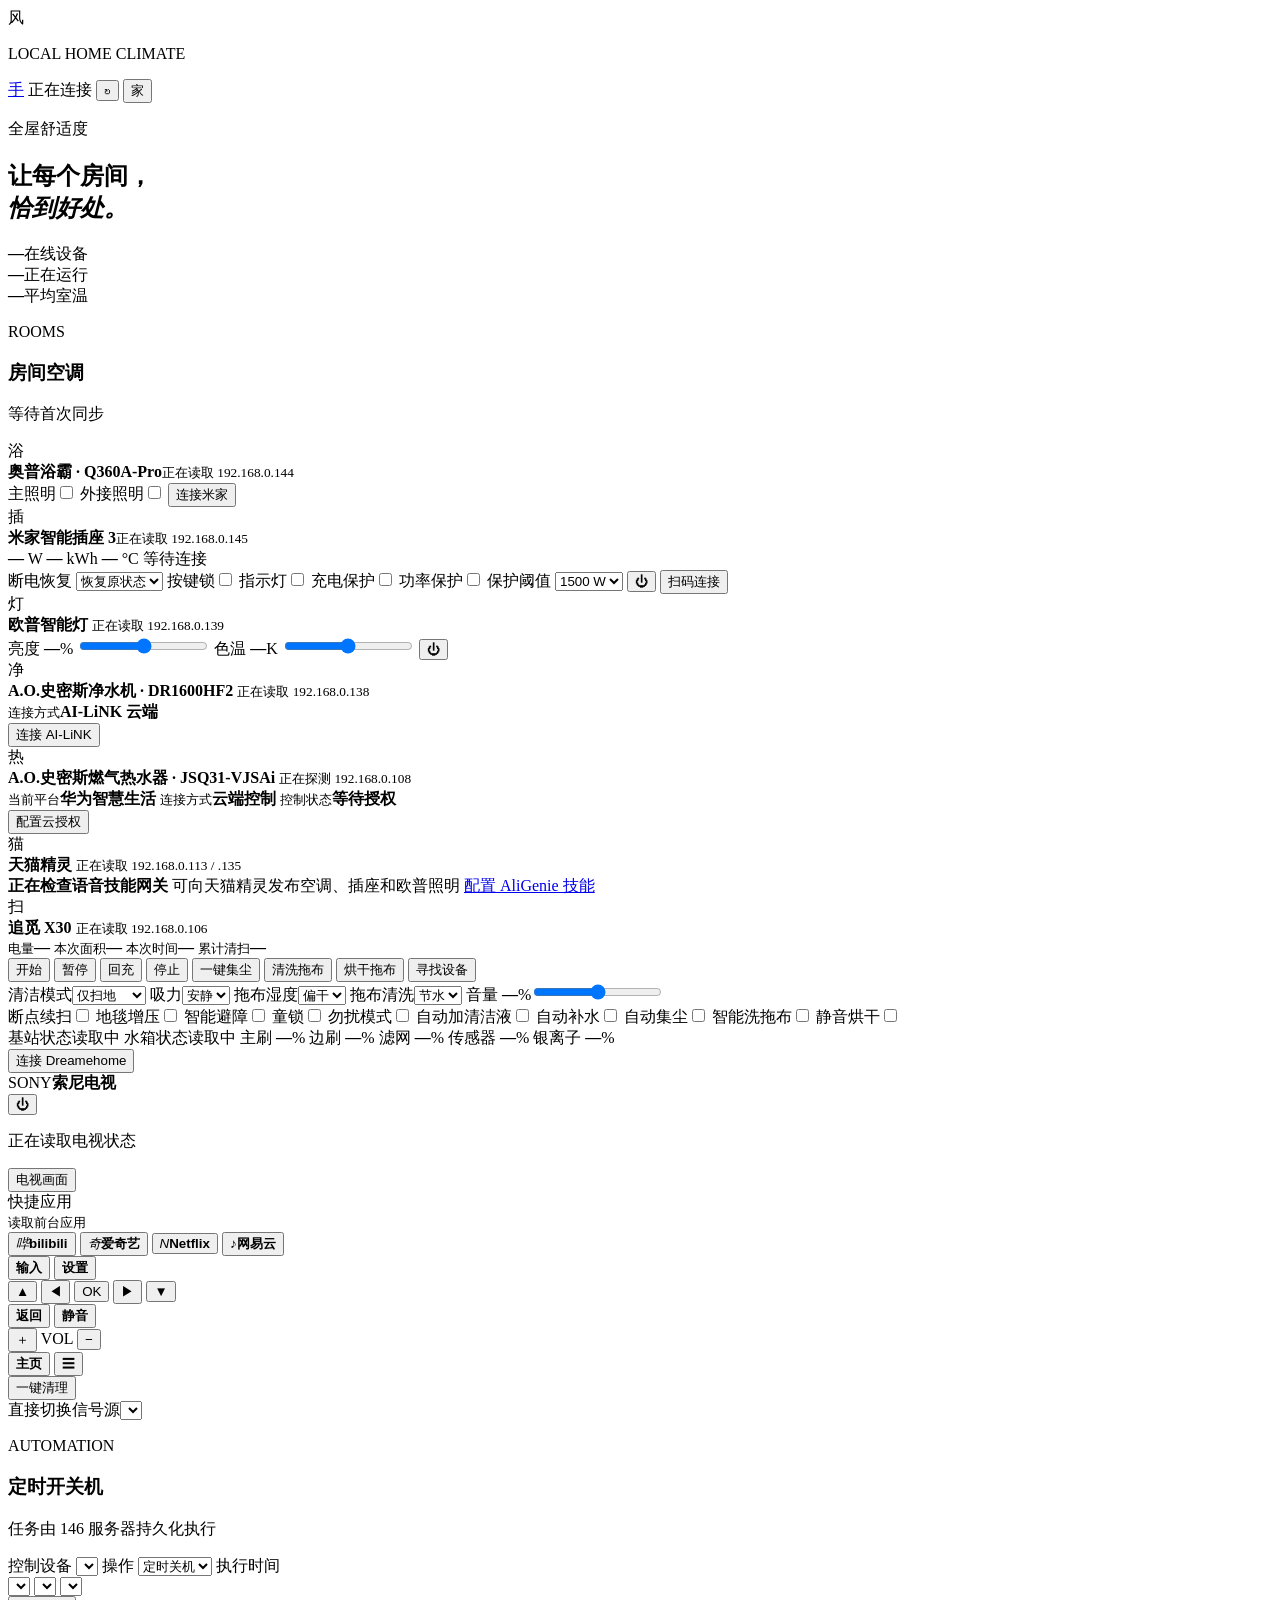
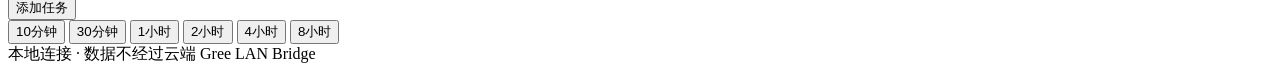
==== app/static/index.html @ d2309ae9 "Balance Sony remote spacing" ====
<!doctype html>
<html lang="zh-CN">
  <head>
    <meta charset="utf-8">
    <meta name="viewport" content="width=device-width, initial-scale=1">
    <meta name="theme-color" content="#18201c">
    <title>智能家居</title>
    <link rel="icon" href="/favicon.ico?v=1" sizes="any">
    <meta name="description" content="格力空调局域网控制台">
    <link rel="stylesheet" href="/static/styles.css?v=39">
  </head>
  <body>
    <div class="ambient ambient-one"></div>
    <div class="ambient ambient-two"></div>

    <main class="shell">
      <header class="topbar">
        <div class="brand">
          <span class="brand-mark" aria-hidden="true">风</span>
          <div>
            <p class="eyebrow">LOCAL HOME CLIMATE</p>
          </div>
        </div>
        <div class="top-actions">
          <a class="profile-button mobile-link" href="/h5" aria-label="打开手机版">手</a>
          <span class="connection" id="connection">
            <i></i><span>正在连接</span>
          </span>
          <button class="icon-button" id="refreshButton" aria-label="刷新设备">↻</button>
          <button class="profile-button" id="authButton" aria-label="家庭账户">家</button>
        </div>
      </header>

      <section class="hero">
        <div>
          <p class="eyebrow">全屋舒适度</p>
          <h2>让每个房间，<br><em>恰到好处。</em></h2>
        </div>
        <div class="summary">
          <div><strong id="onlineCount">—</strong><span>在线设备</span></div>
          <div><strong id="runningCount">—</strong><span>正在运行</span></div>
          <div><strong id="averageTemp">—</strong><span>平均室温</span></div>
        </div>
      </section>

      <section class="section-heading">
        <div>
          <p class="eyebrow">ROOMS</p>
          <h3>房间空调</h3>
        </div>
        <p id="lastUpdated">等待首次同步</p>
      </section>

      <section class="desktop-aupu" id="desktopAupu">
        <div class="desktop-aupu-title">
          <span class="aupu-mark">浴</span>
          <div><strong>奥普浴霸 · Q360A-Pro</strong><small id="desktopAupuStatus">正在读取 192.168.0.144</small></div>
        </div>
        <div class="desktop-aupu-modes" id="desktopAupuModes" aria-label="浴霸运行模式"></div>
        <label class="mini-toggle desktop-aupu-toggle">
          <span>主照明</span><input type="checkbox" id="desktopAupuLight"><i></i>
        </label>
        <label class="mini-toggle desktop-aupu-toggle">
          <span>外接照明</span><input type="checkbox" id="desktopAupuExternalLight"><i></i>
        </label>
        <button class="desktop-aupu-setup" id="desktopAupuSetup" data-xiaomi-setup type="button">连接米家</button>
      </section>

      <section class="desktop-plug" id="desktopPlug">
        <div class="desktop-aupu-title">
          <span class="aupu-mark plug-mark">插</span>
          <div><strong>米家智能插座 3</strong><small id="desktopPlugStatus">正在读取 192.168.0.145</small></div>
        </div>
        <div class="desktop-plug-metrics">
          <span><b id="desktopPlugPower">—</b> W</span>
          <span><b id="desktopPlugEnergy">—</b> kWh</span>
          <span><b id="desktopPlugTemperature">—</b> °C</span>
          <span id="desktopPlugFault">等待连接</span>
        </div>
        <label class="desktop-plug-select" id="desktopPlugDefaultField">
          <span>断电恢复</span>
          <select id="desktopPlugDefault">
            <option value="0">恢复原状态</option>
            <option value="1">上电打开</option>
            <option value="2">上电关闭</option>
          </select>
        </label>
        <label class="mini-toggle desktop-aupu-toggle" id="desktopPlugLockCard">
          <span>按键锁</span><input type="checkbox" id="desktopPlugLock"><i></i>
        </label>
        <label class="mini-toggle desktop-aupu-toggle" id="desktopPlugIndicatorCard">
          <span>指示灯</span><input type="checkbox" id="desktopPlugIndicator"><i></i>
        </label>
        <label class="mini-toggle desktop-aupu-toggle" id="desktopPlugChargingCard">
          <span>充电保护</span><input type="checkbox" id="desktopPlugCharging"><i></i>
        </label>
        <label class="mini-toggle desktop-aupu-toggle" id="desktopPlugMaxPowerCard">
          <span>功率保护</span><input type="checkbox" id="desktopPlugMaxPowerEnabled"><i></i>
        </label>
        <label class="desktop-plug-select" id="desktopPlugMaxPowerField">
          <span>保护阈值</span>
          <select id="desktopPlugMaxPower">
            <option value="1500">1500 W</option>
            <option value="1800">1800 W</option>
            <option value="2000">2000 W</option>
            <option value="2200">2200 W</option>
            <option value="2500">2500 W</option>
          </select>
        </label>
        <button class="desktop-plug-power" id="desktopPlugPowerButton" type="button" aria-label="开关智能插座">⏻</button>
        <button class="desktop-aupu-setup" id="desktopPlugSetup" data-xiaomi-setup type="button">扫码连接</button>
      </section>

      <section class="desktop-opple" id="desktopOpple">
        <div class="desktop-aupu-title">
          <span class="aupu-mark opple-mark">灯</span>
          <div>
            <strong>欧普智能灯</strong>
            <small id="desktopOppleStatus">正在读取 192.168.0.139</small>
          </div>
        </div>
        <label class="desktop-opple-slider">
          <span>亮度 <b id="desktopOppleBrightnessValue">—</b>%</span>
          <input id="desktopOppleBrightness" type="range" min="4" max="100" step="1">
        </label>
        <label class="desktop-opple-slider">
          <span>色温 <b id="desktopOppleColorValue">—</b>K</span>
          <input id="desktopOppleColor" type="range" min="2700" max="6500" step="100">
        </label>
        <button class="desktop-opple-power" id="desktopOpplePower" type="button" aria-label="开关欧普智能灯">⏻</button>
      </section>

      <div class="desktop-cloud-row">
      <section class="desktop-purifier" id="desktopPurifier">
        <div class="desktop-aupu-title">
          <span class="aupu-mark purifier-mark">净</span>
          <div>
            <strong>A.O.史密斯净水机 · DR1600HF2</strong>
            <small id="desktopPurifierStatus">正在读取 192.168.0.138</small>
          </div>
        </div>
        <div class="purifier-summary">
          <span><small>连接方式</small><b>AI‑LiNK 云端</b></span>
          <span id="desktopPurifierRoomField" hidden><small>所在房间</small><b id="desktopPurifierRoom">—</b></span>
          <span id="desktopPurifierNameField" hidden><small>云端名称</small><b id="desktopPurifierName">—</b></span>
        </div>
        <a class="desktop-purifier-detail" id="desktopPurifierDetail" href="#" target="_blank" rel="noopener" hidden>设备详情</a>
        <button class="desktop-aupu-setup" id="desktopPurifierSetup" type="button">连接 AI‑LiNK</button>
      </section>

      <section class="desktop-water-heater" id="desktopWaterHeater">
        <div class="desktop-aupu-title">
          <span class="aupu-mark water-heater-mark">热</span>
          <div>
            <strong>A.O.史密斯燃气热水器 · JSQ31-VJSAi</strong>
            <small id="desktopWaterHeaterStatus">正在探测 192.168.0.108</small>
          </div>
        </div>
        <div class="water-heater-summary">
          <span><small>当前平台</small><b>华为智慧生活</b></span>
          <span><small>连接方式</small><b>云端控制</b></span>
          <span><small>控制状态</small><b id="desktopWaterHeaterControl">等待授权</b></span>
        </div>
        <button class="desktop-water-heater-badge" id="desktopWaterHeaterBadge" type="button">配置云授权</button>
      </section>
      </div>

      <div class="desktop-smart-row desktop-tmall-row">
        <section class="desktop-smart-card">
          <div class="desktop-aupu-title">
            <span class="aupu-mark tmall-mark">猫</span>
            <div>
              <strong>天猫精灵</strong>
              <small id="desktopTmallStatus">正在读取 192.168.0.113 / .135</small>
            </div>
          </div>
          <div class="desktop-tmall-list" id="desktopTmallList"></div>
          <div class="desktop-tmall-bridge">
            <strong id="desktopTmallBridgeStatus">正在检查语音技能网关</strong>
            <span>可向天猫精灵发布空调、插座和欧普照明</span>
            <a id="desktopTmallDeveloperLink" href="https://open.bot.tmall.com/" target="_blank" rel="noopener">配置 AliGenie 技能</a>
          </div>
        </section>
      </div>
      <div class="desktop-smart-row desktop-dreame-row">
        <section class="desktop-smart-card desktop-dreame-card">
          <div class="desktop-aupu-title">
            <span class="aupu-mark dreame-mark">扫</span>
            <div>
              <strong id="desktopDreameName">追觅 X30</strong>
              <small id="desktopDreameStatus">正在读取 192.168.0.106</small>
            </div>
          </div>
          <div class="desktop-dreame-metrics">
            <span><small>电量</small><b id="desktopDreameBattery">—</b></span>
            <span><small>本次面积</small><b id="desktopDreameArea">—</b></span>
            <span><small>本次时间</small><b id="desktopDreameTime">—</b></span>
            <span><small>累计清扫</small><b id="desktopDreameCount">—</b></span>
          </div>
          <div class="desktop-dreame-actions">
            <button type="button" data-desktop-dreame="start">开始</button>
            <button type="button" data-desktop-dreame="pause">暂停</button>
            <button type="button" data-desktop-dreame="charge">回充</button>
            <button type="button" data-desktop-dreame="stop">停止</button>
            <button type="button" data-desktop-dreame="auto_empty">一键集尘</button>
            <button type="button" data-desktop-dreame="wash_mop">清洗拖布</button>
            <button type="button" data-desktop-dreame="dry_mop">烘干拖布</button>
            <button type="button" data-desktop-dreame="locate">寻找设备</button>
            <button type="button" id="desktopDreameBaseStop" data-desktop-dreame="stop_washing" hidden>停止基站任务</button>
          </div>
          <div class="desktop-dreame-controls">
            <label class="dreame-capability" data-desktop-dreame-capability="cleaning_mode"><span>清洁模式</span><select data-desktop-dreame-setting="cleaning_mode"><option value="0">仅扫地</option><option value="1">仅拖地</option><option value="2">扫拖同步</option><option value="3">先扫后拖</option></select></label>
            <label class="dreame-capability" data-desktop-dreame-capability="suction_level"><span>吸力</span><select data-desktop-dreame-setting="suction_level"><option value="0">安静</option><option value="1">标准</option><option value="2">强力</option><option value="3">超强</option></select></label>
            <label class="dreame-capability" data-desktop-dreame-capability="wetness_level"><span>拖布湿度</span><select data-desktop-dreame-setting="wetness_level"><option value="5">偏干</option><option value="16">适中</option><option value="27">湿润</option></select></label>
            <label class="dreame-capability" data-desktop-dreame-capability="mop_wash_level"><span>拖布清洗</span><select data-desktop-dreame-setting="mop_wash_level"><option value="0">节水</option><option value="1">日常</option><option value="2">深度</option></select></label>
            <label class="desktop-dreame-volume dreame-capability" data-desktop-dreame-capability="volume"><span>音量 <b id="desktopDreameVolumeValue">—</b>%</span><input data-desktop-dreame-setting="volume" type="range" min="0" max="100" step="5"></label>
          </div>
          <div class="desktop-dreame-toggles">
            <label class="dreame-capability" data-desktop-dreame-capability="resume_cleaning"><span>断点续扫</span><input type="checkbox" data-desktop-dreame-setting="resume_cleaning"></label>
            <label class="dreame-capability" data-desktop-dreame-capability="carpet_boost"><span>地毯增压</span><input type="checkbox" data-desktop-dreame-setting="carpet_boost"></label>
            <label class="dreame-capability" data-desktop-dreame-capability="obstacle_avoidance"><span>智能避障</span><input type="checkbox" data-desktop-dreame-setting="obstacle_avoidance"></label>
            <label class="dreame-capability" data-desktop-dreame-capability="child_lock"><span>童锁</span><input type="checkbox" data-desktop-dreame-setting="child_lock"></label>
            <label class="dreame-capability" data-desktop-dreame-capability="dnd"><span>勿扰模式</span><input type="checkbox" data-desktop-dreame-setting="dnd"></label>
            <label class="dreame-capability" data-desktop-dreame-capability="auto_add_detergent"><span>自动加清洁液</span><input type="checkbox" data-desktop-dreame-setting="auto_add_detergent"></label>
            <label class="dreame-capability" data-desktop-dreame-capability="auto_water_refilling"><span>自动补水</span><input type="checkbox" data-desktop-dreame-setting="auto_water_refilling"></label>
            <label class="dreame-capability" data-desktop-dreame-capability="auto_dust_collecting"><span>自动集尘</span><input type="checkbox" data-desktop-dreame-setting="auto_dust_collecting"></label>
            <label class="dreame-capability" data-desktop-dreame-capability="smart_mop_washing"><span>智能洗拖布</span><input type="checkbox" data-desktop-dreame-setting="smart_mop_washing"></label>
            <label class="dreame-capability" data-desktop-dreame-capability="silent_drying"><span>静音烘干</span><input type="checkbox" data-desktop-dreame-setting="silent_drying"></label>
          </div>
          <div class="desktop-dreame-footer">
            <span id="desktopDreameBaseStatus">基站状态读取中</span>
            <span id="desktopDreameTankStatus">水箱状态读取中</span>
            <span>主刷 <b id="desktopDreameMainBrush">—</b>%</span>
            <span>边刷 <b id="desktopDreameSideBrush">—</b>%</span>
            <span>滤网 <b id="desktopDreameFilter">—</b>%</span>
            <span>传感器 <b id="desktopDreameSensor">—</b>%</span>
            <span>银离子 <b id="desktopDreameSilverIon">—</b>%</span>
          </div>
          <button class="desktop-aupu-setup" id="desktopDreameSetup" type="button">连接 Dreamehome</button>
        </section>
      </div>

      <div class="workspace">
        <section class="device-grid" id="deviceGrid" aria-live="polite">
          <article class="skeleton-card"></article>
          <article class="skeleton-card"></article>
          <article class="skeleton-card"></article>
        </section>

        <aside class="side-stack">
        <section class="desktop-tv remote-stage">
          <div class="tv-remote">
            <header class="remote-header">
              <div><span class="remote-brand">SONY</span><strong id="desktopTvName">索尼电视</strong></div>
              <button class="remote-key remote-power" id="desktopTvPower" aria-label="开关电视">⏻</button>
            </header>
            <div class="tv-status-row">
              <p class="desktop-tv-status" id="desktopTvStatus">正在读取电视状态</p>
              <button class="tv-screen-open" id="desktopTvScreenButton" type="button">电视画面</button>
            </div>
            <section class="tv-app-section" aria-label="快捷应用">
              <div class="tv-app-heading">
                <span>快捷应用</span>
                <div class="tv-app-heading-actions">
                  <small id="desktopTvActiveApp">读取前台应用</small>
                </div>
              </div>
              <div class="tv-app-grid">
                <button class="tv-app-button app-bilibili" type="button" data-tv-app="bilibili" data-tv-app-package="com.xiaodianshi.tv.yst" aria-label="打开 bilibili">
                  <i>哔</i><b>bilibili</b>
                </button>
                <button class="tv-app-button app-iqiyi" type="button" data-tv-app="iqiyi" data-tv-app-package="com.gitvdemo.video" aria-label="打开爱奇艺">
                  <i>奇</i><b>爱奇艺</b>
                </button>
                <button class="tv-app-button app-netflix" type="button" data-tv-app="netflix" data-tv-app-package="com.netflix.ninja" aria-label="打开 Netflix">
                  <i>N</i><b>Netflix</b>
                </button>
                <button class="tv-app-button app-netease" type="button" data-tv-app="netease" data-tv-app-package="com.netease.cloudmusic.tv" aria-label="打开网易云">
                  <i>♪</i><b>网易云</b>
                </button>
              </div>
            </section>
            <div class="remote-row remote-row-sides">
              <button class="remote-key" data-tv-remote="input"><b>输入</b></button>
              <i class="remote-led"></i>
              <button class="remote-key" data-tv-remote="settings" aria-label="电视设置"><b>设置</b></button>
            </div>
            <div class="remote-dpad" aria-label="电视方向控制">
              <button class="remote-direction remote-up" data-tv-remote="up" aria-label="向上">▲</button>
              <button class="remote-direction remote-left" data-tv-remote="left" aria-label="向左">◀</button>
              <button class="remote-ok" data-tv-remote="confirm">OK</button>
              <button class="remote-direction remote-right" data-tv-remote="right" aria-label="向右">▶</button>
              <button class="remote-direction remote-down" data-tv-remote="down" aria-label="向下">▼</button>
            </div>
            <div class="remote-lower-controls">
              <div class="remote-control-cluster">
                <div class="remote-control-column">
                  <button class="remote-key" data-tv-remote="back" aria-label="返回"><b>返回</b></button>
                  <button class="remote-key" data-tv-remote="mute"><b>静音</b></button>
                </div>
                <div class="remote-volume-rocker" aria-label="电视音量">
                  <button data-tv-remote="volume_up" aria-label="提高电视音量">＋</button>
                  <span>VOL</span>
                  <button data-tv-remote="volume_down" aria-label="降低电视音量">−</button>
                </div>
                <div class="remote-control-column">
                  <button class="remote-key" data-tv-remote="home" aria-label="主页"><b>主页</b></button>
                  <button class="remote-key remote-icon" data-tv-remote="menu" aria-label="菜单">☰</button>
                </div>
              </div>
              <div class="tv-cleanup-row">
                <button class="tv-cleanup-button" type="button" data-tv-cleanup>一键清理</button>
              </div>
            </div>
            <label class="desktop-tv-input"><span>直接切换信号源</span><select id="desktopTvInput"></select></label>
          </div>
        </section>

        <section class="desktop-schedules">
        <div class="section-heading schedule-heading">
          <div>
            <p class="eyebrow">AUTOMATION</p>
            <h3>定时开关机</h3>
          </div>
          <p>任务由 146 服务器持久化执行</p>
        </div>
        <form class="schedule-form" id="scheduleForm">
          <label>
            <span>控制设备</span>
            <select id="scheduleRoom"></select>
          </label>
          <label>
            <span>操作</span>
            <select id="scheduleAction">
              <option value="off">定时关机</option>
              <option value="on">定时开机</option>
            </select>
          </label>
          <label>
            <span>执行时间</span>
            <div class="schedule-time-selects">
              <select id="scheduleDay" aria-label="执行日期"></select>
              <select id="scheduleHour" aria-label="执行小时"></select>
              <select id="scheduleMinute" aria-label="执行分钟"></select>
            </div>
            <input id="scheduleTime" type="hidden">
          </label>
          <button class="schedule-submit" type="submit">添加任务</button>
          <div class="schedule-quick-times" aria-label="快捷设置执行时间">
            <button type="button" data-schedule-delay="10">10分钟</button>
            <button type="button" data-schedule-delay="30">30分钟</button>
            <button type="button" data-schedule-delay="60">1小时</button>
            <button type="button" data-schedule-delay="120">2小时</button>
            <button type="button" data-schedule-delay="240">4小时</button>
            <button type="button" data-schedule-delay="480">8小时</button>
          </div>
        </form>
        <div class="desktop-schedule-list" id="scheduleList"></div>
        </section>
        </aside>
      </div>

      <footer>
        <span>本地连接 · 数据不经过云端</span>
        <span>Gree LAN Bridge</span>
      </footer>
    </main>

    <dialog class="tv-screen-dialog" id="desktopTvScreenDialog">
      <div class="tv-screen-content">
        <button class="dialog-close" type="button" id="closeDesktopTvScreenDialog" aria-label="关闭">×</button>
        <p class="eyebrow">SONY SCREEN</p>
        <h3>正在播放的电视画面</h3>
        <p id="desktopTvScreenNowPlaying">读取当前播放状态</p>
        <p class="tv-foreground" id="desktopTvForegroundApp">前台应用：正在识别</p>
        <div class="tv-screen-frame">
          <img id="desktopTvScreenImage" alt="索尼电视当前画面" hidden>
          <div id="desktopTvScreenPlaceholder">点击“刷新画面”获取一张实时截图</div>
        </div>
        <button class="primary tv-screen-refresh" id="refreshDesktopTvScreen" type="button">刷新画面</button>
        <p class="tv-screen-note">这是单帧截图；受 DRM 或 HDCP 保护的视频可能显示为黑屏。</p>
      </div>
    </dialog>

    <dialog id="authDialog">
      <form id="authForm">
        <button class="dialog-close" type="button" id="closeAuthDialog" aria-label="关闭">×</button>
        <p class="eyebrow">FAMILY ACCESS</p>
        <h3>登录家庭</h3>
        <p>输入一次家庭访问密码，此设备将安全保持登录 30 天，不再需要填写 API Token。</p>
        <label for="passwordInput">家庭访问密码</label>
        <input id="passwordInput" type="password" autocomplete="current-password" placeholder="家庭访问密码" required>
        <div class="dialog-actions">
          <button class="secondary" type="button" id="logoutButton" hidden>退出此设备</button>
          <button class="primary" type="submit">登录</button>
        </div>
        <p class="dialog-error" id="authError"></p>
      </form>
    </dialog>

    <dialog id="desktopDreameSetupDialog">
      <form id="desktopDreameSetupForm">
        <button type="button" class="dialog-close" id="closeDesktopDreameSetup" aria-label="关闭">×</button>
        <span class="eyebrow">DREAMEHOME CLOUD</span>
        <h3>连接追觅 X30</h3>
        <p>当前接口仅支持 Dreamehome 邮箱账号。手机号或短信登录用户请先在 App 的“账号与安全”中绑定邮箱并设置登录密码。密码不会保存在服务器。</p>
        <input id="desktopDreameUsername" type="email" inputmode="email" autocomplete="username" placeholder="Dreamehome 邮箱" required>
        <input id="desktopDreamePassword" type="password" autocomplete="current-password" placeholder="Dreamehome 密码" required>
        <select id="desktopDreameCountry">
          <option value="cn">中国大陆</option>
          <option value="sg">新加坡 / 亚洲</option>
          <option value="eu">欧洲</option>
          <option value="us">美国</option>
          <option value="ru">俄罗斯</option>
          <option value="kr">韩国</option>
        </select>
        <button class="primary-button" type="submit">授权并接入</button>
        <p class="error-text" id="desktopDreameError"></p>
      </form>
    </dialog>

    <dialog id="desktopAupuSetupDialog">
      <form id="desktopAupuSetupForm">
        <button class="dialog-close" type="button" id="closeDesktopAupuSetupDialog" aria-label="关闭">×</button>
        <p class="eyebrow">AUPU LOCAL CONTROL</p>
        <h3>扫码连接米家</h3>
        <p>无需输入账号密码。生成二维码后，请使用米家 App 扫码并在手机上确认登录。</p>
        <label for="desktopAupuLocale">米家地区</label>
        <select id="desktopAupuLocale">
          <option value="cn">中国大陆</option>
          <option value="tw">中国台湾</option>
          <option value="sg">新加坡</option>
          <option value="us">美国</option>
          <option value="de">欧洲</option>
        </select>
        <div class="aupu-qr-box" id="desktopAupuQrBox" hidden>
          <img id="desktopAupuQrImage" alt="小米账号登录二维码">
          <strong id="desktopAupuQrStatus">请使用米家 App 扫码</strong>
        </div>
        <div class="dialog-actions">
          <button class="primary" id="desktopAupuQrStart" type="submit">生成登录二维码</button>
        </div>
        <p class="dialog-error" id="desktopAupuSetupError"></p>
      </form>
    </dialog>

    <dialog id="desktopPurifierSetupDialog">
      <form id="desktopPurifierSetupForm">
        <button class="dialog-close" type="button" id="closeDesktopPurifierSetupDialog" aria-label="关闭">×</button>
        <p class="eyebrow">A.O. SMITH AI‑LiNK</p>
        <h3>连接 DR1600HF2 净水机</h3>
        <p>输入 AI‑LiNK 智慧家绑定的手机号。验证码仅用于本次授权，服务器不会保存验证码。</p>
        <label for="desktopPurifierMobile">手机号码</label>
        <div class="purifier-captcha-row">
          <input id="desktopPurifierMobile" type="tel" inputmode="numeric" autocomplete="tel" maxlength="11" placeholder="11 位手机号码" required>
          <button class="secondary" id="desktopPurifierSendCaptcha" type="button">发送验证码</button>
        </div>
        <label for="desktopPurifierCaptcha">短信验证码</label>
        <input id="desktopPurifierCaptcha" type="text" inputmode="numeric" autocomplete="one-time-code" maxlength="8" placeholder="短信验证码" required>
        <div class="dialog-actions">
          <button class="primary" type="submit">完成连接</button>
        </div>
        <p class="dialog-error" id="desktopPurifierSetupError"></p>
      </form>
    </dialog>

    <dialog id="desktopWaterHeaterAuthDialog">
      <div class="cloud-auth-dialog">
        <button class="dialog-close" type="button" id="closeDesktopWaterHeaterAuthDialog" aria-label="关闭">×</button>
        <p class="eyebrow">HUAWEI SMART SPACE</p>
        <h3>配置热水器云授权</h3>
        <p>设备已在局域网在线，但华为智慧生活不向普通家庭账号开放网页端设备令牌。请勿在这里输入华为账号密码。</p>
        <div class="cloud-auth-device">
          <span><small>设备</small><strong>JSQ31-VJSAi</strong></span>
          <span><small>地址</small><strong>192.168.0.108</strong></span>
        </div>
        <div class="cloud-auth-requirements">
          <strong>完成接入需要</strong>
          <span>华为云云对接 AK / SK</span>
          <span>项目 ID（project_id）</span>
          <span>接口域名与服务器出口 IP 白名单</span>
        </div>
        <a class="primary cloud-auth-link" href="https://developer.huawei.com/consumer/cn/doc/development/SmartSpace-Guides/relevant-reference-0000001449432488" target="_blank" rel="noopener">打开华为授权申请说明</a>
        <p class="cloud-auth-note">取得上述资料后，即可继续增加开关、温度、运行状态和定时控制。</p>
      </div>
    </dialog>

    <div class="toast" id="toast" role="status"></div>
    <script src="/static/app.js?v=35" defer></script>
  </body>
</html>
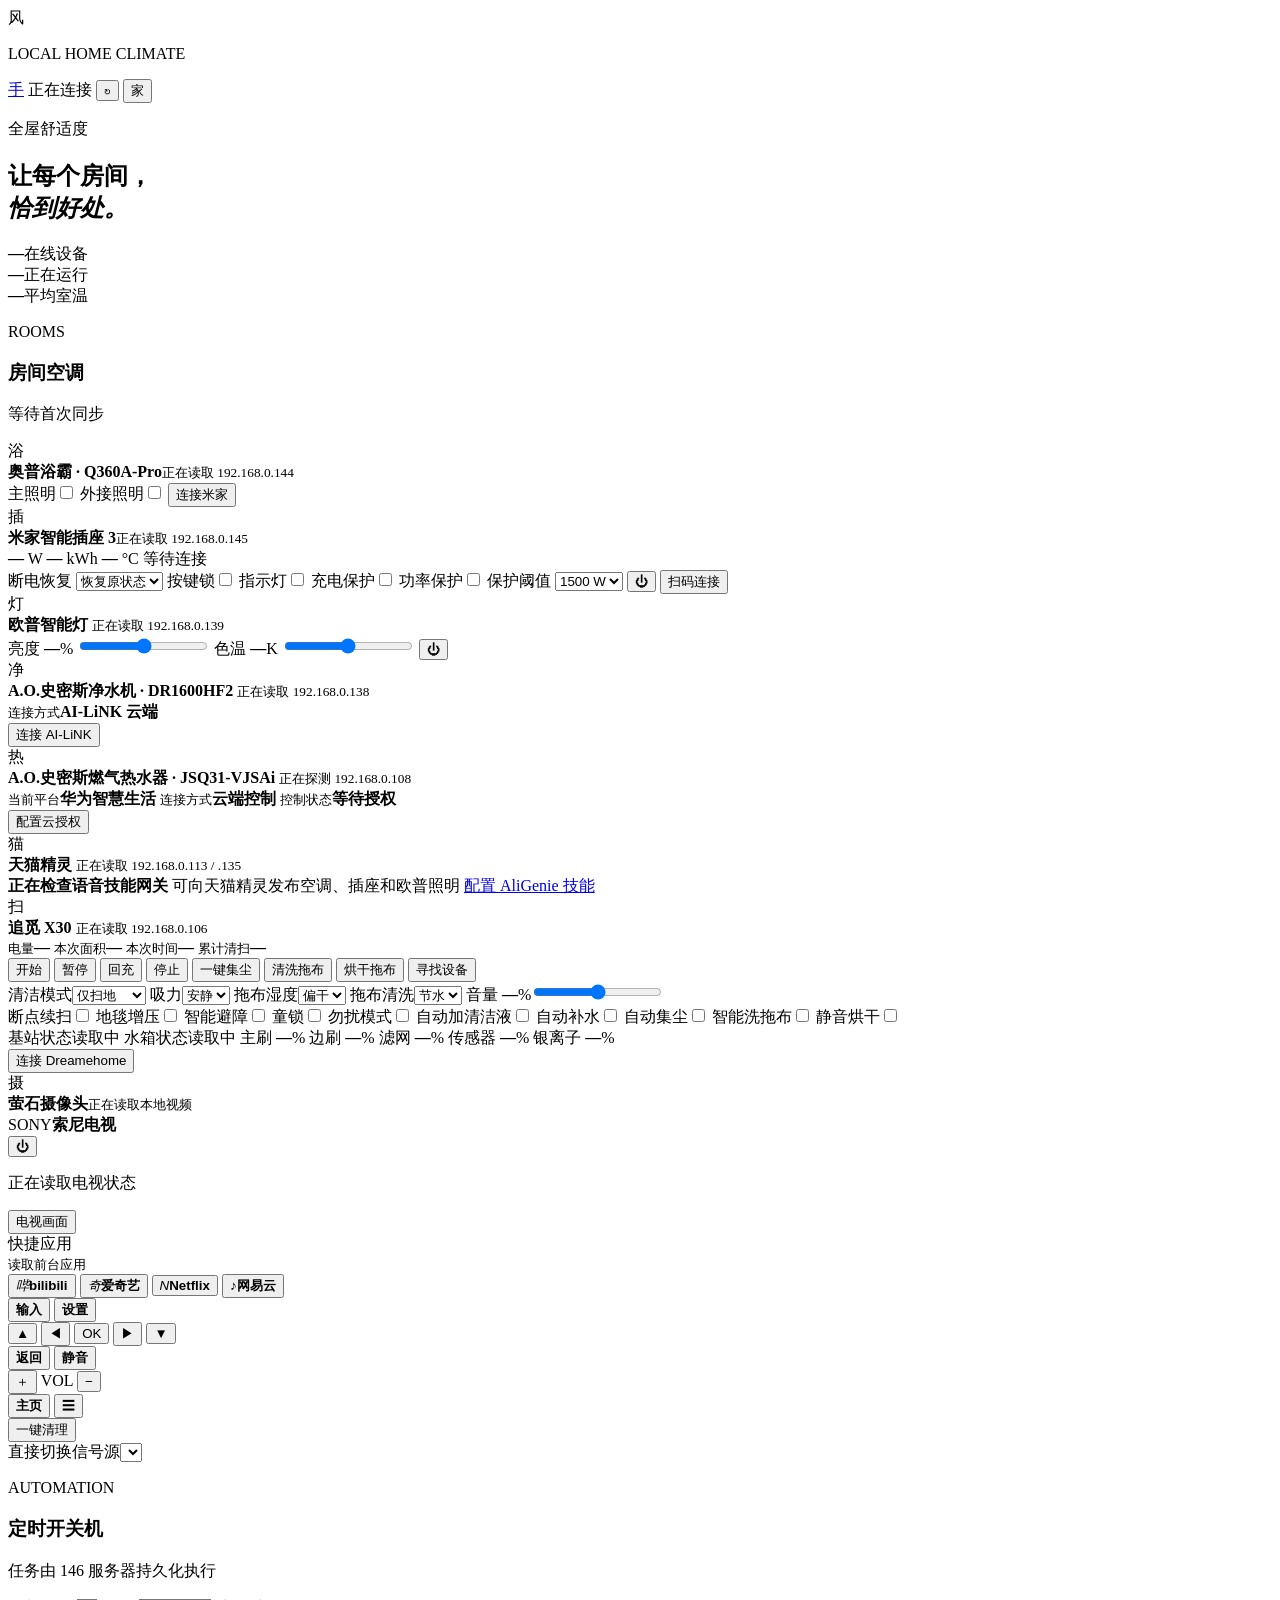
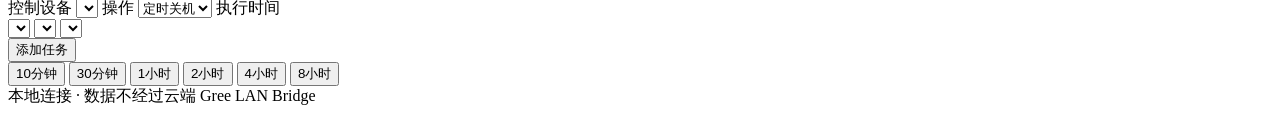
==== commit e83e11cf: "Add direct Ezviz camera live views" ====
--- a/app/static/index.html
+++ b/app/static/index.html
@@ -7,7 +7,7 @@
     <title>智能家居</title>
     <link rel="icon" href="/favicon.ico?v=1" sizes="any">
     <meta name="description" content="格力空调局域网控制台">
-    <link rel="stylesheet" href="/static/styles.css?v=39">
+    <link rel="stylesheet" href="/static/styles.css?v=47">
   </head>
   <body>
     <div class="ambient ambient-one"></div>
@@ -239,6 +239,14 @@
           <button class="desktop-aupu-setup" id="desktopDreameSetup" type="button">连接 Dreamehome</button>
         </section>
       </div>
+
+      <section class="desktop-cameras" id="desktopEzviz">
+        <div class="desktop-aupu-title">
+          <span class="aupu-mark ezviz-mark">摄</span>
+          <div><strong>萤石摄像头</strong><small id="desktopEzvizStatus">正在读取本地视频</small></div>
+        </div>
+        <div class="ezviz-grid" id="desktopEzvizGrid"></div>
+      </section>
 
       <div class="workspace">
         <section class="device-grid" id="deviceGrid" aria-live="polite">
@@ -486,6 +494,6 @@
     </dialog>
 
     <div class="toast" id="toast" role="status"></div>
-    <script src="/static/app.js?v=35" defer></script>
+    <script src="/static/app.js?v=44" defer></script>
   </body>
 </html>
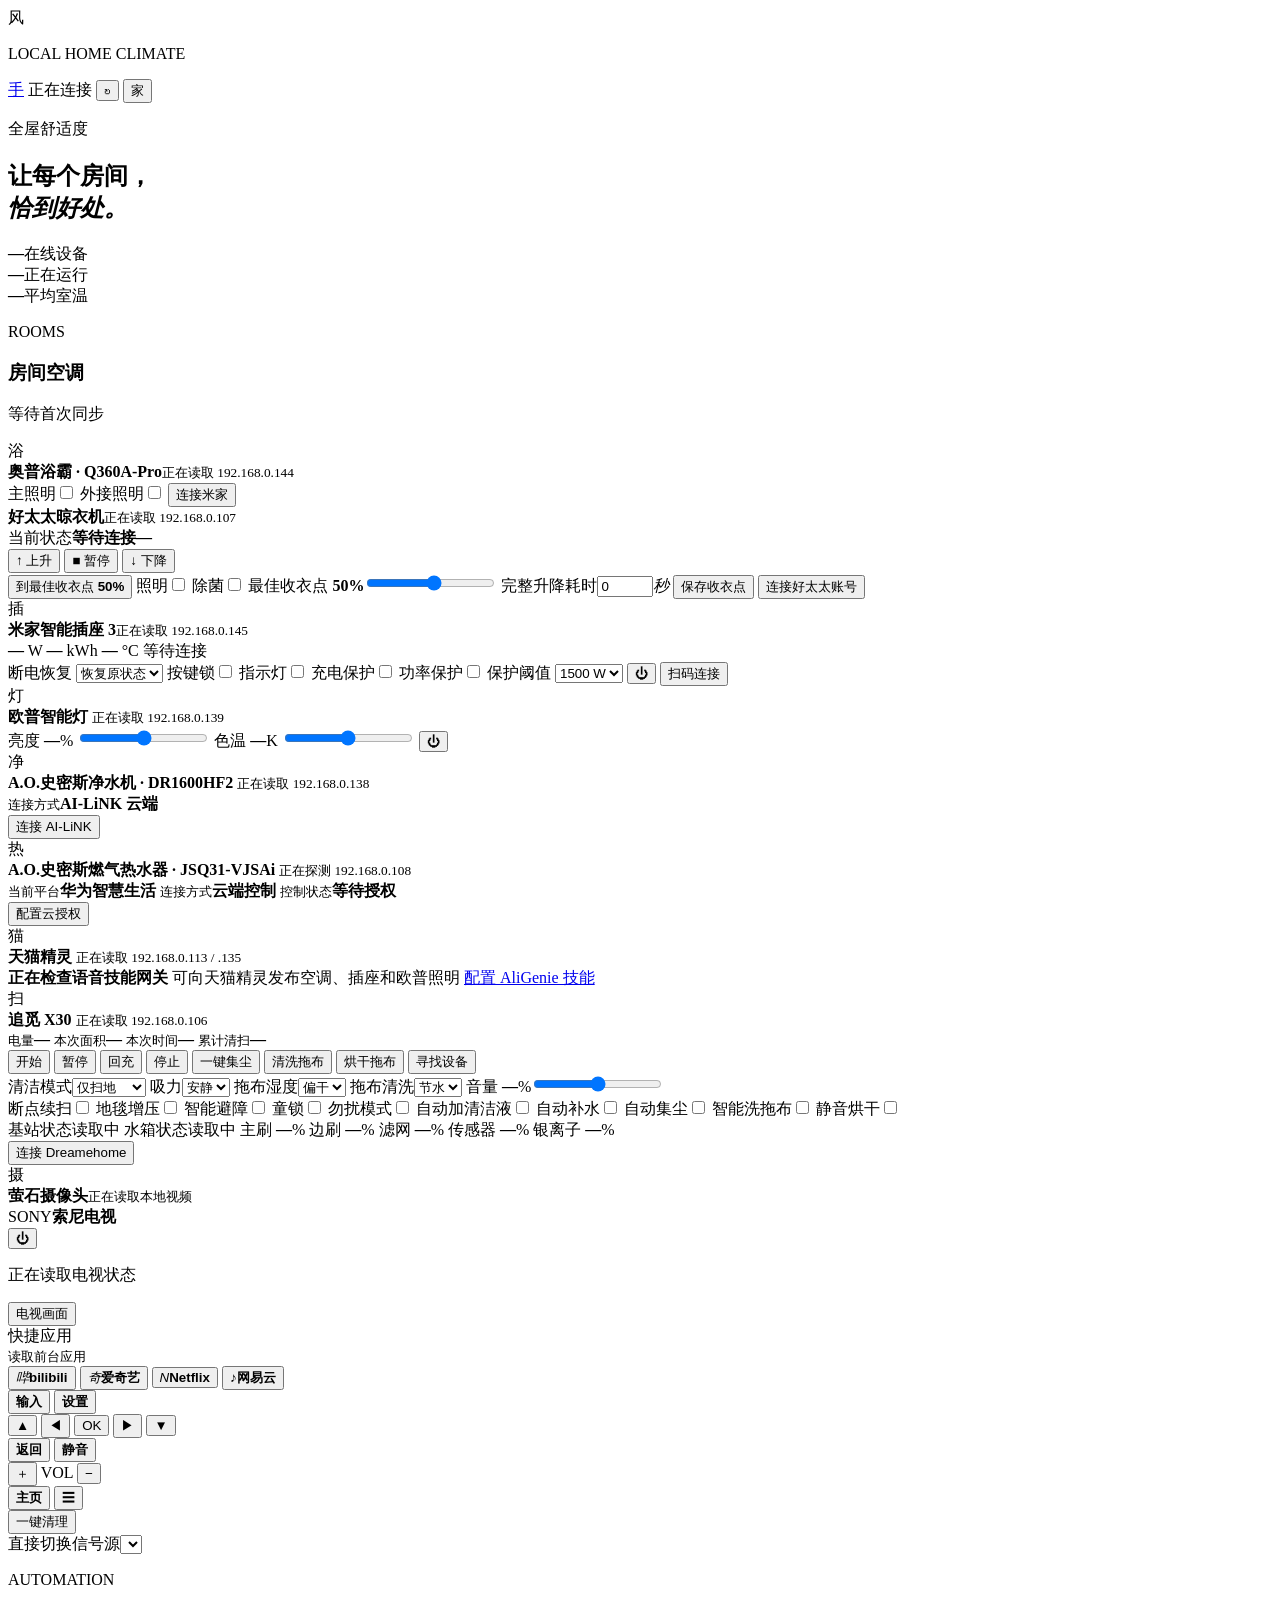
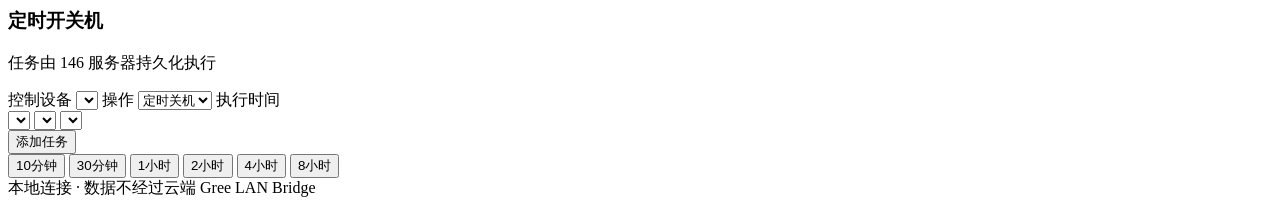
==== commit 5a2f6879: "Add Hotata smart airer integration" ====
--- a/app/static/index.html
+++ b/app/static/index.html
@@ -7,7 +7,7 @@
     <title>智能家居</title>
     <link rel="icon" href="/favicon.ico?v=1" sizes="any">
     <meta name="description" content="格力空调局域网控制台">
-    <link rel="stylesheet" href="/static/styles.css?v=47">
+    <link rel="stylesheet" href="/static/styles.css?v=48">
   </head>
   <body>
     <div class="ambient ambient-one"></div>
@@ -64,6 +64,25 @@
           <span>外接照明</span><input type="checkbox" id="desktopAupuExternalLight"><i></i>
         </label>
         <button class="desktop-aupu-setup" id="desktopAupuSetup" data-xiaomi-setup type="button">连接米家</button>
+      </section>
+
+      <section class="desktop-hotata" id="desktopHotata">
+        <div class="desktop-aupu-title">
+          <div><strong>好太太晾衣机</strong><small id="desktopHotataStatus">正在读取 192.168.0.107</small></div>
+        </div>
+        <div class="desktop-hotata-state"><span>当前状态</span><strong id="desktopHotataMotor">等待连接</strong><b id="desktopHotataPosition">—</b></div>
+        <div class="desktop-hotata-motor">
+          <button type="button" data-desktop-hotata="up">↑ 上升</button>
+          <button type="button" class="is-stop" data-desktop-hotata="stop">■ 暂停</button>
+          <button type="button" data-desktop-hotata="down">↓ 下降</button>
+        </div>
+        <button class="desktop-hotata-best" id="desktopHotataBest" type="button" data-desktop-hotata="best_position">到最佳收衣点 <b id="desktopHotataBestLabel">50%</b></button>
+        <label class="mini-toggle desktop-aupu-toggle"><span>照明</span><input type="checkbox" id="desktopHotataLight"><i></i></label>
+        <label class="mini-toggle desktop-aupu-toggle"><span>除菌</span><input type="checkbox" id="desktopHotataDisinfection"><i></i></label>
+        <label class="desktop-hotata-setting"><span>最佳收衣点 <b id="desktopHotataBestValue">50%</b></span><input id="desktopHotataBestPosition" type="range" min="0" max="95" step="5" value="50"></label>
+        <label class="desktop-hotata-setting desktop-hotata-time"><span>完整升降耗时</span><input id="desktopHotataTravel" type="number" min="0" max="180" value="0"><em>秒</em></label>
+        <button class="desktop-hotata-save" id="desktopHotataSave" type="button">保存收衣点</button>
+        <button class="desktop-aupu-setup" id="desktopHotataSetup" type="button">连接好太太账号</button>
       </section>
 
       <section class="desktop-plug" id="desktopPlug">
@@ -493,7 +512,20 @@
       </div>
     </dialog>
 
+    <dialog id="desktopHotataSetupDialog">
+      <form id="desktopHotataSetupForm">
+        <button class="dialog-close" type="button" id="closeDesktopHotataSetupDialog" aria-label="关闭">×</button>
+        <p class="eyebrow">HOTATA CLOUD</p>
+        <h3>连接好太太晾衣机</h3>
+        <p>请输入好太太 App 注册手机号和密码。密码只用于本次登录，不会保存到服务器或 GitHub。</p>
+        <input id="desktopHotataUsername" type="tel" inputmode="numeric" autocomplete="username" maxlength="11" placeholder="好太太注册手机号" required>
+        <input id="desktopHotataPassword" type="password" autocomplete="current-password" placeholder="好太太账号密码" required>
+        <div class="dialog-actions"><button class="primary" type="submit">授权并接入</button></div>
+        <p class="dialog-error" id="desktopHotataError"></p>
+      </form>
+    </dialog>
+
     <div class="toast" id="toast" role="status"></div>
-    <script src="/static/app.js?v=44" defer></script>
+    <script src="/static/app.js?v=47" defer></script>
   </body>
 </html>
